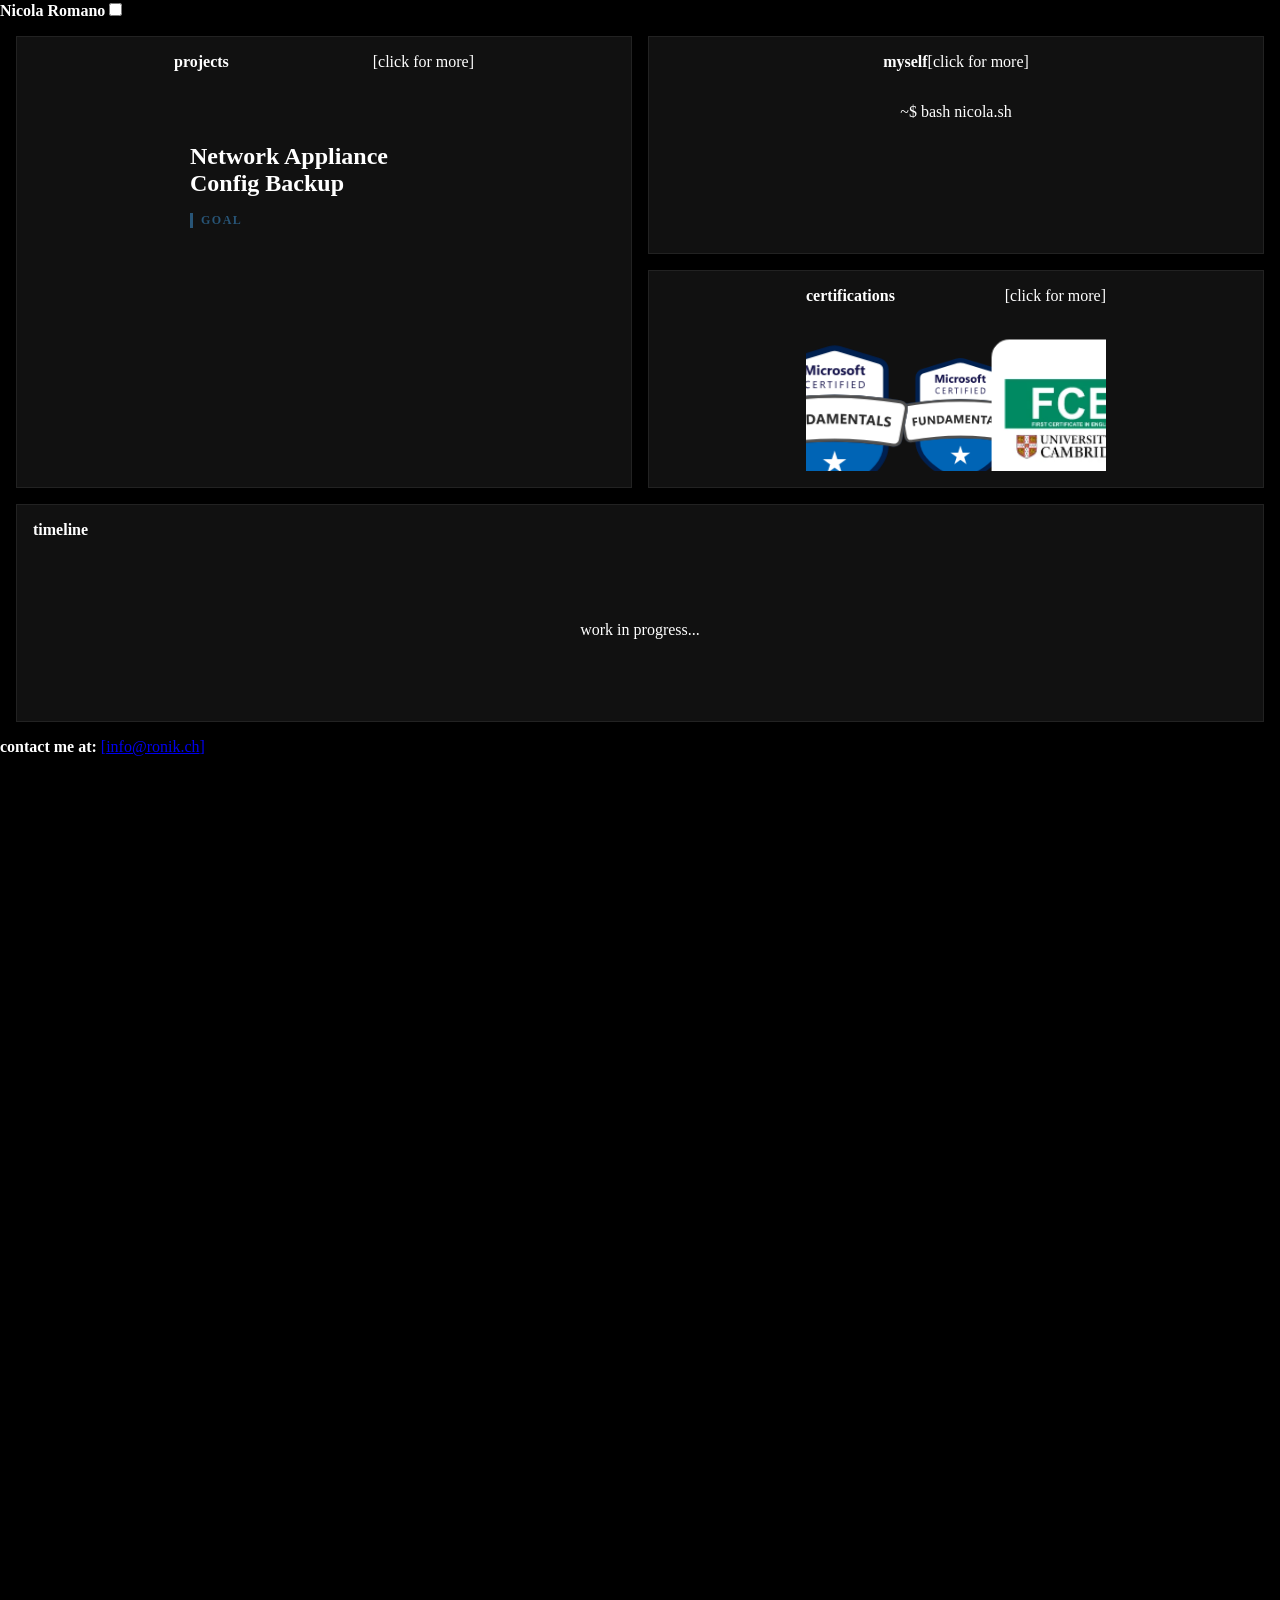
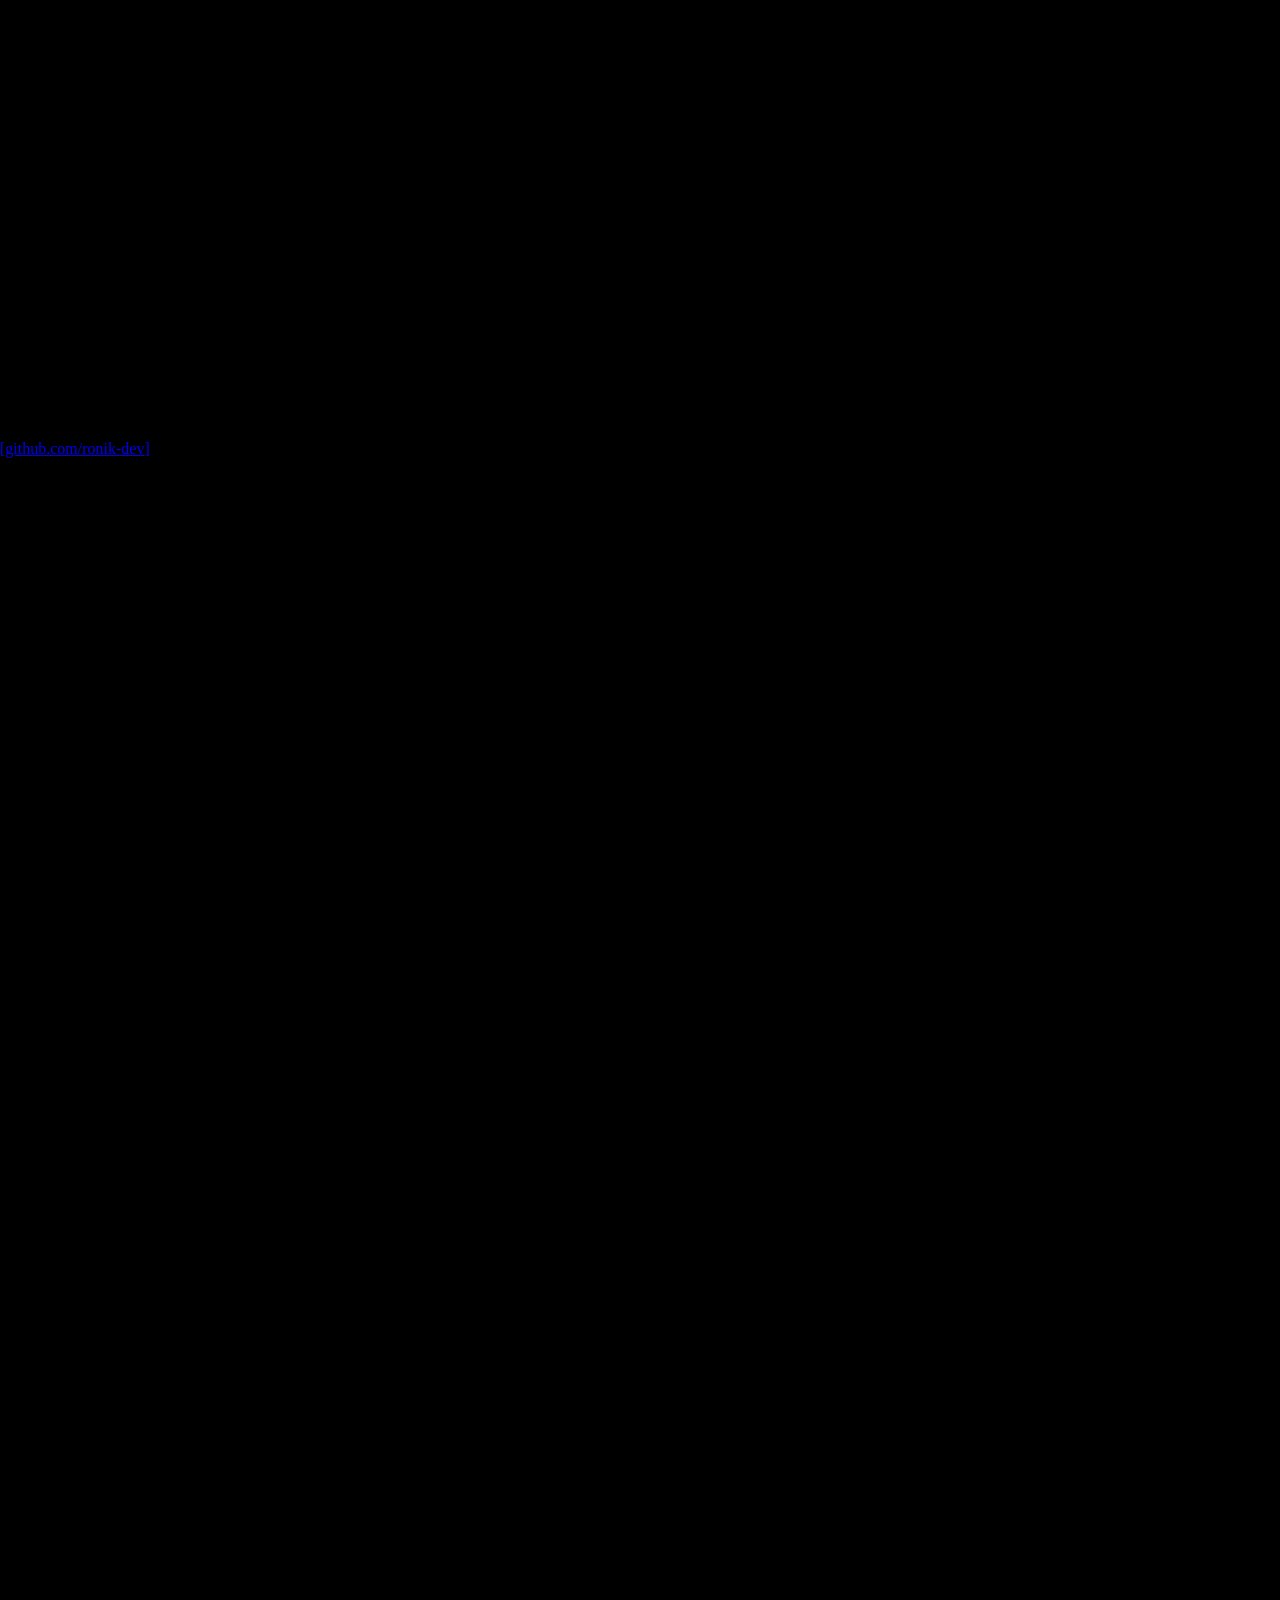
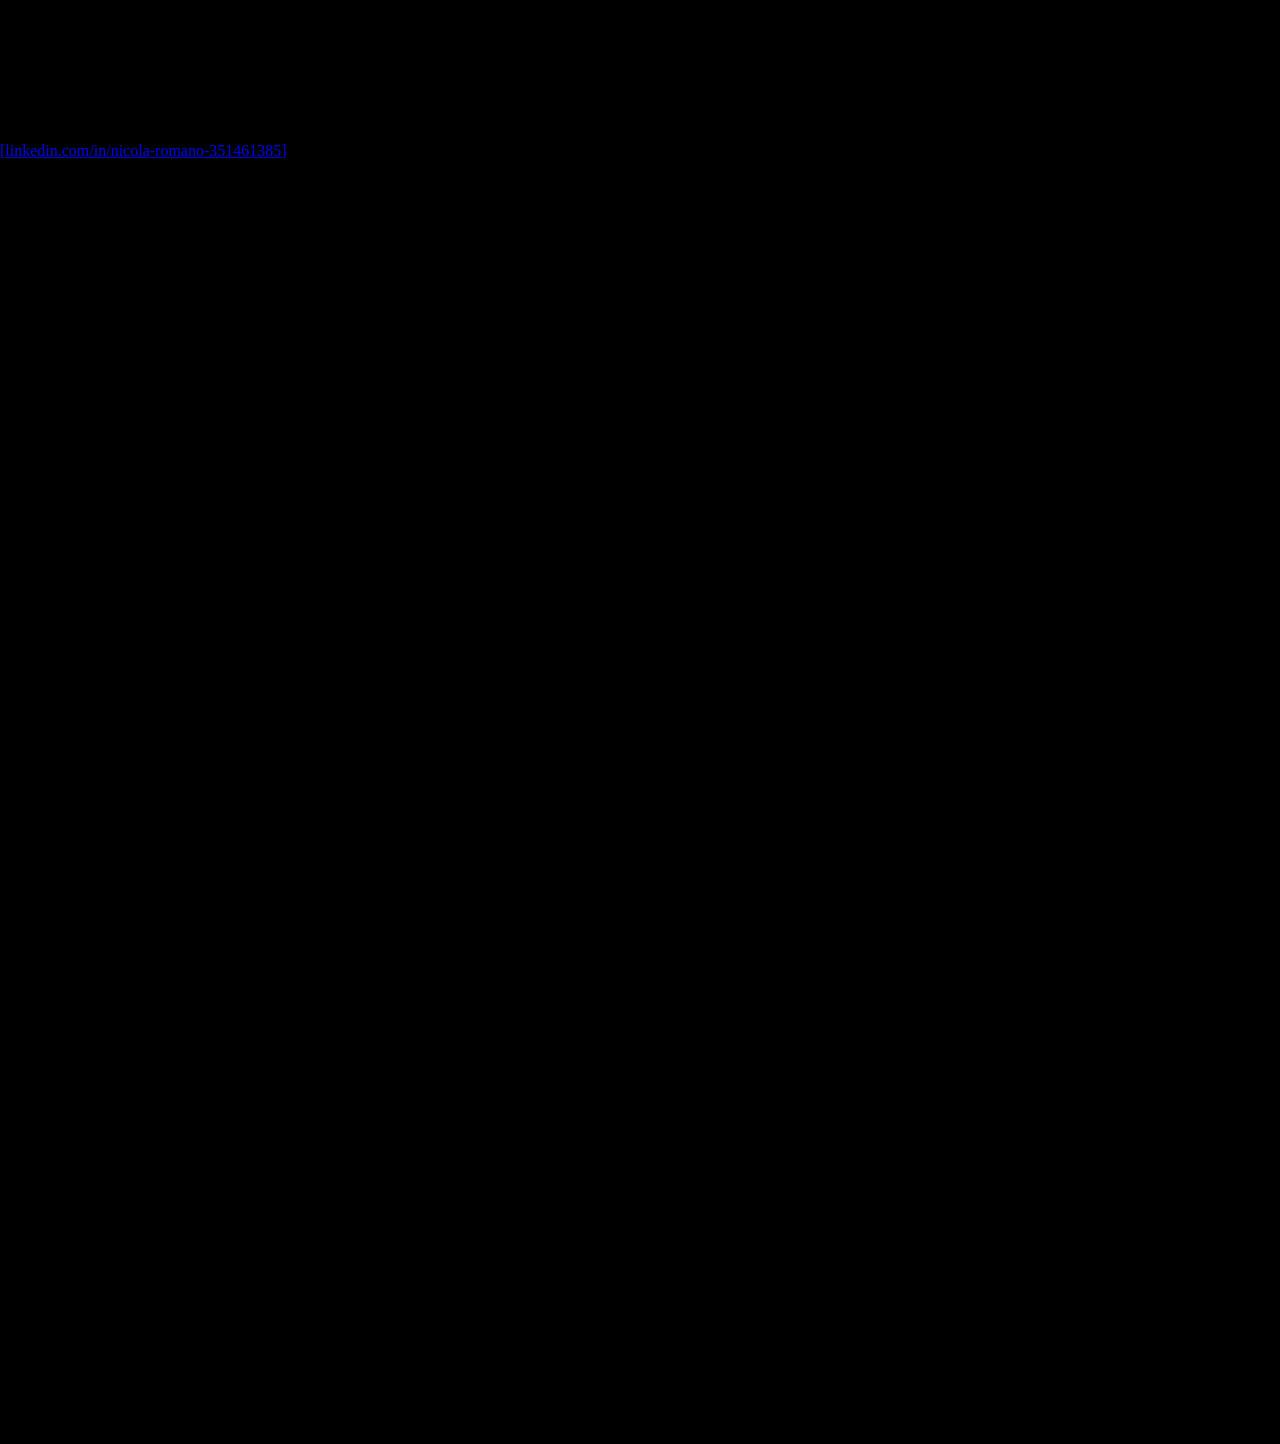
==== index.html @ 538ca87c "updated index for gse insight" ====
<!DOCTYPE html>
<html lang="en">
		<head>
				<meta charset="UTF-8">
				<meta name="viewport" content="width=device-width, initial-scale=1.0">
				<link rel="icon" type="image/png" href="public/favicon.png"/>
				<script> if (localStorage.getItem('theme') === 'light') { document.documentElement.classList.add('light-theme'); } </script>
				<link href="base-style.css" rel="stylesheet" />
				<script src="base.js" defer></script>
				<link href="index-style.css" rel="stylesheet" />
				<title>Ronik | Developer Portfolio</title>
				<meta name="description" content="Hello world! Welcome to my portfolio, here you can find some of my projects as student at SUPSI and software developer. Feel free to take a look :)">
		</head>
		<body>
				<header role="banner" ><strong>Nicola Romano</strong><input type="checkbox" id="theme-selector" class="theme-toggle"><label class="theme-toggle-text" for="theme-selector"></label></header>
				<div role="main" class="main">
						<div class="container">
								<div class="box project">
										<a href="./projects.html">
												<div class="box-title"><strong>projects</strong><span>[click for more]</span></div>
												<iframe title="Project showcase page" src="projects.html#main"></iframe>
										</a>
								</div>
								<div class="box timeline">
										<div class="box-title"><strong>timeline</strong></div>
										<div style="width: 100%;height: 100%;display: flex; align-items: center; justify-content: center;"><p>work in progress...</p></div>
								</div>
								<div class="box certification">
										<a href="./certifications.html">
												<div class="box-title"><strong>certifications</strong><span>[click for more]</span></div>
												<iframe title="Certifications showcase page" scrolling="no" src="certifications.html#main"></iframe>
										</a>
								</div>
								<div class="box myself">
										<a href="./myself.html">
												<div class="box-title"><strong>myself</strong><span>[click for more]</span></div>
												<div style="width: 100%;height: 100%;display: flex; align-items: center; justify-content: center;"><p>~$ bash nicola.sh</p></div>
										</a>
								</div>
						</div>
				</div>

				<svg style="position:absolute;width:0;height:0">
						<defs>
						<filter id="glitch" x="-10%" width="120%" y="0%" height="100%">

						<!-- Turbulence: 0 x-freq = same shift across a row, 0.3 y-freq = different shift per row -->
						<feTurbulence type="fractalNoise" baseFrequency="0 0.3" numOctaves="1" seed="2" result="rawNoise">
						<animate attributeName="seed"
								 values="2;2;2;2;5;2;2;2;2;2;8;2;2;3;2;2;2;2;2;2"
								 dur="2.0s" repeatCount="indefinite" calcMode="discrete"/>
						</feTurbulence>

						<!-- Pin G channel to 0.5 (neutral) so Y displacement is always zero -->
						<feColorMatrix in="rawNoise" type="matrix"
													 values="1 0 0 0 0
															 0 0 0 0 0.5
															 0 0 1 0 0
															 0 0 0 1 0" result="noise"/>

						<feComponentTransfer in="SourceGraphic" result="red">
						<feFuncR type="identity" />
						<feFuncG type="discrete" tableValues="0"/>
						<feFuncB type="discrete" tableValues="0"/>
						<feFuncA type="identity" />
						</feComponentTransfer>

						<feComponentTransfer in="SourceGraphic" result="green">
						<feFuncR type="discrete" tableValues="0"/>
						<feFuncG type="identity" />
						<feFuncB type="discrete" tableValues="0"/>
						<feFuncA type="identity" />
						</feComponentTransfer>

						<feComponentTransfer in="SourceGraphic" result="blue">
						<feFuncR type="discrete" tableValues="0"/>
						<feFuncG type="discrete" tableValues="0"/>
						<feFuncB type="identity" />
						<feFuncA type="identity" />
						</feComponentTransfer>

						<!-- Each channel displaced by a different amount for chromatic aberration -->
						<feDisplacementMap in="red" in2="noise" xChannelSelector="R" yChannelSelector="G" result="red-shifted">
						<animate attributeName="scale"
								 values="0;0;0;0;35;0;0;0;0;0;-25;0;0;30;0;0;0;0;0;0"
								 dur="2.0s" repeatCount="indefinite" calcMode="discrete"/>
						</feDisplacementMap>

						<feDisplacementMap in="green" in2="noise" xChannelSelector="R" yChannelSelector="G" result="green-shifted">
						<animate attributeName="scale"
								 values="0;0;0;0;-15;0;0;0;0;0;12;0;0;-14;0;0;0;0;0;0"
								 dur="2.0s" repeatCount="indefinite" calcMode="discrete"/>
						</feDisplacementMap>

						<feDisplacementMap in="blue" in2="noise" xChannelSelector="R" yChannelSelector="G" result="blue-shifted">
						<animate attributeName="scale"
								 values="0;0;0;0;22;0;0;0;0;0;-35;0;0;18;0;0;0;0;0;0"
								 dur="2.0s" repeatCount="indefinite" calcMode="discrete"/>
						</feDisplacementMap>

						<feBlend in="red-shifted"  in2="green-shifted" result="rg"    mode="screen" />
						<feBlend in="rg"           in2="blue-shifted"  result="final" mode="screen" />

						</filter>
						</defs>
				</svg>

				<footer role="contacts">
						<strong>contact me at:</strong>
						<a href="mailto:info@ronik.ch">
								<span class="link-text"><span class="no-select">[</span>info@ronik.ch<span class="no-select">]</span></span>
								<svg class="link-icon" viewBox="0 0 24 24"><path d="M20 4H4c-1.1 0-2 .9-2 2v12c0 1.1.9 2 2 2h16c1.1 0 2-.9 2-2V6c0-1.1-.9-2-2-2zm0 4l-8 5-8-5V6l8 5 8-5v2z"/></svg>
						</a>
						<a href="https://www.github.com/ronik-dev">
								<span class="link-text"><span class="no-select">[</span>github.com/ronik-dev<span class="no-select">]</span></span>
								<svg class="link-icon" viewBox="0 0 24 24"><path d="M12 0C5.37 0 0 5.37 0 12c0 5.31 3.435 9.795 8.205 11.385.6.105.825-.255.825-.57 0-.285-.015-1.23-.015-2.235-3.015.555-3.795-.735-4.035-1.41-.135-.345-.72-1.41-1.23-1.695-.42-.225-1.02-.78-.015-.795.945-.015 1.62.87 1.845 1.23 1.08 1.815 2.805 1.305 3.495.99.105-.78.42-1.305.765-1.605-2.67-.3-5.46-1.335-5.46-5.925 0-1.305.465-2.385 1.23-3.225-.12-.3-.54-1.53.12-3.18 0 0 1.005-.315 3.3 1.23.96-.27 1.98-.405 3-.405s2.04.135 3 .405c2.295-1.56 3.3-1.23 3.3-1.23.66 1.65.24 2.88.12 3.18.765.84 1.23 1.905 1.23 3.225 0 4.605-2.805 5.625-5.475 5.925.435.375.81 1.095.81 2.22 0 1.605-.015 2.895-.015 3.3 0 .315.225.69.825.57A12.02 12.02 0 0024 12c0-6.63-5.37-12-12-12z"/></svg>
						</a>
						<a href="https://www.linkedin.com/in/nicola-romano-351461385">
								<span class="link-text"><span class="no-select">[</span><span class="link-prefix">linkedin.com/in/</span>nicola-romano-351461385<span class="no-select">]</span></span>
								<svg class="link-icon" viewBox="0 0 24 24"><path d="M20.447 20.452h-3.554v-5.569c0-1.328-.027-3.037-1.852-3.037-1.853 0-2.136 1.445-2.136 2.939v5.667H9.351V9h3.414v1.561h.046c.477-.9 1.637-1.85 3.37-1.85 3.601 0 4.267 2.37 4.267 5.455v6.286zM5.337 7.433a2.062 2.062 0 01-2.063-2.065 2.064 2.064 0 112.063 2.065zm1.782 13.019H3.555V9h3.564v11.452zM22.225 0H1.771C.792 0 0 .774 0 1.729v20.542C0 23.227.792 24 1.771 24h20.451C23.2 24 24 23.227 24 22.271V1.729C24 .774 23.2 0 22.222 0h.003z"/></svg>
						</a>
				</footer>
		</body>

		<script>
				// link to projects
				window.addEventListener('message', (event) => {
						if (event.data === 'triggerLink') {
								window.location.href = './projects.html'; 
						}
				});
		</script>
</html>
---- base-style.css ----
:root {
  --bg-color-one: black;
  --bg-color-opposite: white;
  --bg-color-two: #333333;
  --bg-color-three: #222222;
  --bg-color-four: #111111;
  --accent-color-one: #285577;
  --accent-color-two: #253c4d;
  --text-color-one: white;
  --text-color-opposite: black;
}

::selection {
    background: var(--bg-color-opposite);
    color: var(--text-color-opposite);
    text-shadow: none;
}

::-moz-selection {
    background: var(--bg-color-opposite);
    color: var(--text-color-opposite);
    text-shadow: none;
}

body {
  margin: 0;
  height: 100vh;
  display: grid;
  background-color: var(--bg-color-one);
  grid-template-rows: auto 1fr auto;
  color: var(--text-color-one);
  overflow: hidden;
}

.header,
.footer {
  background-color: var(--bg-color-three); 
  border: 1px solid var(--bg-color-two);
  padding: 1em;
  width:100%;
  box-sizing: border-box;
}
.header a{
  float:right;
  text-decoration:none;
  color:white;
}

.header a:hover{
  color:var(--accent-color-one);
}

.main {
  display: flex;
  width:100%;
  height:100%;
  justify-content: center;
  align-items: center;
}
---- index-style.css ----
.container {
  display: grid;
  width:100%;
  height:100%;
  padding: 1em;
  gap: 1em;
  grid-template-areas:
    "project project timeline timeline"
    "project project certification myself";
  grid-template-columns: repeat(4, 1fr);
  grid-template-rows: repeat(2, 1fr); 
  box-sizing: border-box;
}


@media(max-width: 100em){
  .container{
    grid-template-areas:
      "project project myself myself"
      "project project certification certification"
      "timeline timeline timeline timeline";
    grid-template-columns: repeat(4, 1fr);
    grid-template-rows: repeat(3, 1fr); 
  }
}

@media(max-width: 50em){
  .container{
    grid-template-areas:
      "project" 
      "certification"
      "myself"
      "timeline";
    grid-template-columns: 1fr;
    grid-template-rows: repeat(4, minmax(300px,auto)); 
	overflow:auto;
  }
}

.box {
  border: 1px solid var(--bg-color-three);
  background-color: var(--bg-color-four); 
  display: flex;
  flex-direction: column;
  align-items: center;
  padding:1em;
}

.box a {
  display: flex;
  flex-direction: column;
  color:white; 
  text-decoration:none;
  overflow:hidden;
}

.box:hover{
  background-color: var(--accent-color-one);
  filter: url(#glitch);
}

.box-title{
  width:100%;
  margin-bottom:1em;
  display: flex;
  justify-content: space-between;
}

.box-title span:hover{
  color: var(--accent-color-two);
}

.project { grid-area: project; }
.timeline { grid-area: timeline; }
.certification { grid-area: certification; }
.myself { grid-area: myself; }

iframe{
  width:100%;
  height:100%;
  border:none;
  overflow:auto;
  pointer-events: none;
  flex-grow:1;
}

.project iframe{
  pointer-events: auto;
}
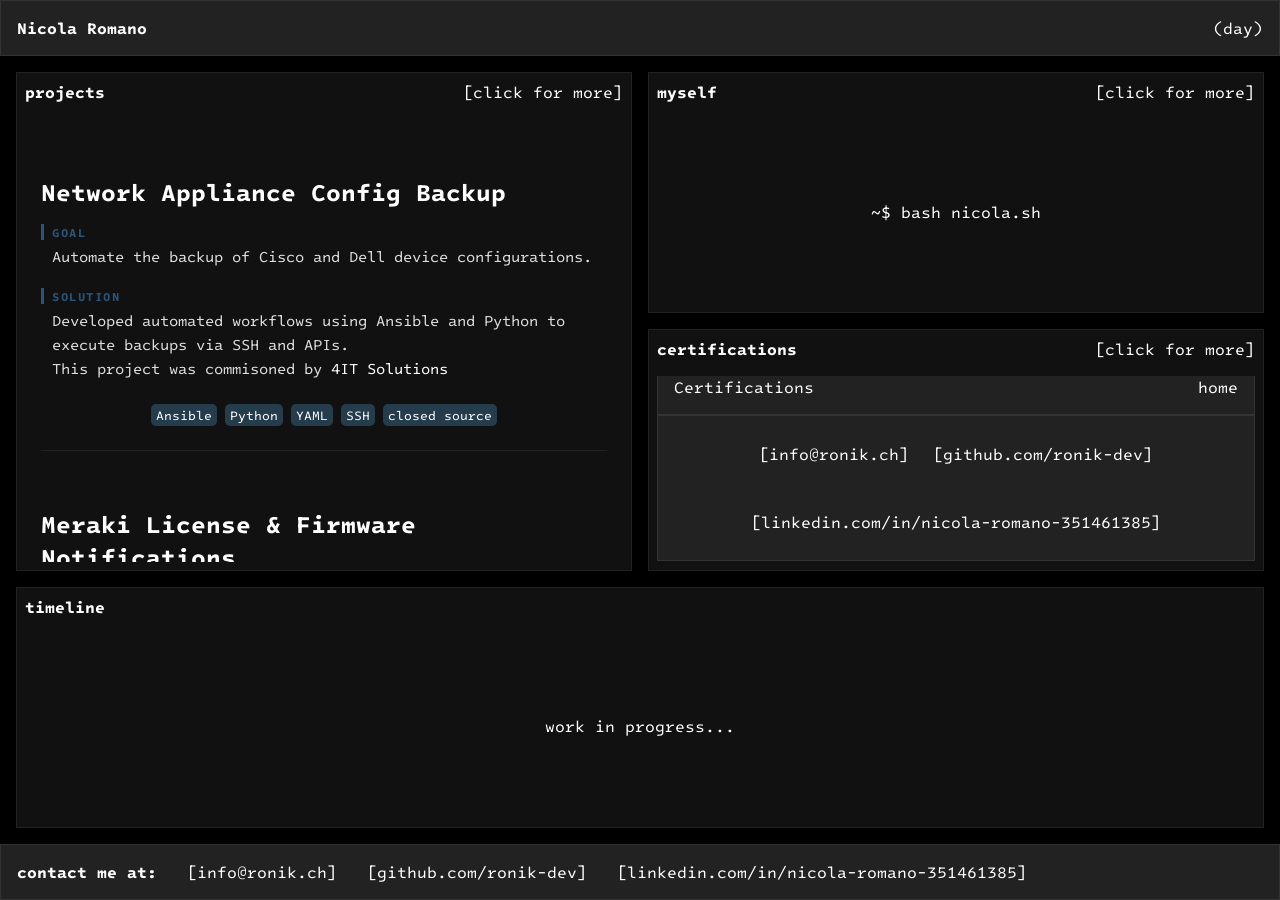
==== commit 3ebc18f8: "improved appearence for mobile" ====
--- a/index.html
+++ b/index.html
@@ -3,131 +3,169 @@
 		<head>
 				<meta charset="UTF-8">
 				<meta name="viewport" content="width=device-width, initial-scale=1.0">
-				<link rel="icon" type="image/png" href="public/favicon.png"/>
-				<script> if (localStorage.getItem('theme') === 'light') { document.documentElement.classList.add('light-theme'); } </script>
-				<link href="base-style.css" rel="stylesheet" />
+				<meta name="theme-color" content="#111111" media="(prefers-color-scheme: dark)">
+				<meta name="theme-color" content="#f1f5f9" media="(prefers-color-scheme: light)">
+				<meta name="apple-mobile-web-app-capable" content="yes">
+				<meta name="apple-mobile-web-app-status-bar-style" content="black-translucent">
+				<meta name="description" content="Hello world! Welcome to my portfolio, here you can find some of my projects as student at SUPSI and software developer. Feel free to take a look :)">
+
+				<link rel="icon" type="image/png" href="public/favicon.png">
+				<link rel="preconnect" href="https://fonts.googleapis.com">
+				<link rel="preconnect" href="https://fonts.gstatic.com" crossorigin>
+
+				<!-- Theme applied before paint to avoid flash -->
+				<script>
+						(function() {
+								if (localStorage.getItem('theme') === 'light') {
+										document.documentElement.classList.add('light-theme');
+								}
+						})();
+				</script>
+
+				<link href="base-style.css" rel="stylesheet">
+				<link href="index-style.css" rel="stylesheet">
 				<script src="base.js" defer></script>
-				<link href="index-style.css" rel="stylesheet" />
+
 				<title>Ronik | Developer Portfolio</title>
-				<meta name="description" content="Hello world! Welcome to my portfolio, here you can find some of my projects as student at SUPSI and software developer. Feel free to take a look :)">
 		</head>
 		<body>
-				<header role="banner" ><strong>Nicola Romano</strong><input type="checkbox" id="theme-selector" class="theme-toggle"><label class="theme-toggle-text" for="theme-selector"></label></header>
-				<div role="main" class="main">
+				<header role="banner">
+						<strong>Nicola Romano</strong>
+						<input type="checkbox" id="theme-selector" class="theme-toggle" aria-label="Toggle light/dark theme">
+						<label class="theme-toggle-text" for="theme-selector"></label>
+				</header>
+
+				<main class="main">
 						<div class="container">
+
+								<!-- Projects box: on mobile show a static summary instead of iframe -->
 								<div class="box project">
 										<a href="./projects.html">
 												<div class="box-title"><strong>projects</strong><span>[click for more]</span></div>
-												<iframe title="Project showcase page" src="projects.html#main"></iframe>
+												<div class="box-preview" aria-hidden="true">
+														<iframe title="Project showcase page" src="projects.html#main" loading="lazy" tabindex="-1"></iframe>
+														<!-- Mobile fallback — hidden on desktop via CSS -->
+														<ul class="mobile-preview" aria-label="Recent projects">
+																<li>Network Appliance Config Backup</li>
+																<li>Meraki License &amp; Firmware Notifications</li>
+																<li>Mig Music Generation Dashboard</li>
+																<li>NASA Turbofan RUL Predictor</li>
+																<li>Multiagent Copilot RAG</li>
+														</ul>
+												</div>
 										</a>
 								</div>
+
+								<!-- Timeline: static content, no change needed -->
 								<div class="box timeline">
 										<div class="box-title"><strong>timeline</strong></div>
-										<div style="width: 100%;height: 100%;display: flex; align-items: center; justify-content: center;"><p>work in progress...</p></div>
+										<div class="box-center"><p>work in progress...</p></div>
 								</div>
+
+								<!-- Certifications box: on mobile show static summary instead of iframe -->
 								<div class="box certification">
 										<a href="./certifications.html">
 												<div class="box-title"><strong>certifications</strong><span>[click for more]</span></div>
-												<iframe title="Certifications showcase page" scrolling="no" src="certifications.html#main"></iframe>
+												<div class="box-preview" aria-hidden="true">
+														<iframe title="Certifications showcase page" scrolling="no" src="certifications.html#main" loading="lazy" tabindex="-1"></iframe>
+														<!-- Mobile fallback — hidden on desktop via CSS -->
+														<ul class="mobile-preview" aria-label="Certifications">
+																<li>Microsoft Azure AI-900</li>
+																<li>Cambridge B2 English</li>
+																<li>Azure AI-200 <em>(in progress)</em></li>
+														</ul>
+												</div>
 										</a>
 								</div>
+
+								<!-- Myself box -->
 								<div class="box myself">
 										<a href="./myself.html">
 												<div class="box-title"><strong>myself</strong><span>[click for more]</span></div>
-												<div style="width: 100%;height: 100%;display: flex; align-items: center; justify-content: center;"><p>~$ bash nicola.sh</p></div>
+												<div class="box-center"><p>~$ bash nicola.sh</p></div>
 										</a>
 								</div>
+
 						</div>
-				</div>
+				</main>
 
-				<svg style="position:absolute;width:0;height:0">
+				<!--
+						Glitch SVG filter — only injected on non-touch devices.
+						On mobile this saves ~0 bytes of parse but eliminates the
+						continuous animation work done by the SVG animate elements.
+				-->
+				<svg class="glitch-defs" aria-hidden="true" focusable="false">
 						<defs>
 						<filter id="glitch" x="-10%" width="120%" y="0%" height="100%">
-
-						<!-- Turbulence: 0 x-freq = same shift across a row, 0.3 y-freq = different shift per row -->
 						<feTurbulence type="fractalNoise" baseFrequency="0 0.3" numOctaves="1" seed="2" result="rawNoise">
 						<animate attributeName="seed"
 								 values="2;2;2;2;5;2;2;2;2;2;8;2;2;3;2;2;2;2;2;2"
 								 dur="2.0s" repeatCount="indefinite" calcMode="discrete"/>
 						</feTurbulence>
-
-						<!-- Pin G channel to 0.5 (neutral) so Y displacement is always zero -->
 						<feColorMatrix in="rawNoise" type="matrix"
-													 values="1 0 0 0 0
-															 0 0 0 0 0.5
-															 0 0 1 0 0
-															 0 0 0 1 0" result="noise"/>
-
+													 values="1 0 0 0 0  0 0 0 0 0.5  0 0 1 0 0  0 0 0 1 0" result="noise"/>
 						<feComponentTransfer in="SourceGraphic" result="red">
-						<feFuncR type="identity" />
-						<feFuncG type="discrete" tableValues="0"/>
-						<feFuncB type="discrete" tableValues="0"/>
-						<feFuncA type="identity" />
+						<feFuncR type="identity"/><feFuncG type="discrete" tableValues="0"/>
+						<feFuncB type="discrete" tableValues="0"/><feFuncA type="identity"/>
 						</feComponentTransfer>
-
 						<feComponentTransfer in="SourceGraphic" result="green">
-						<feFuncR type="discrete" tableValues="0"/>
-						<feFuncG type="identity" />
-						<feFuncB type="discrete" tableValues="0"/>
-						<feFuncA type="identity" />
+						<feFuncR type="discrete" tableValues="0"/><feFuncG type="identity"/>
+						<feFuncB type="discrete" tableValues="0"/><feFuncA type="identity"/>
 						</feComponentTransfer>
-
 						<feComponentTransfer in="SourceGraphic" result="blue">
-						<feFuncR type="discrete" tableValues="0"/>
-						<feFuncG type="discrete" tableValues="0"/>
-						<feFuncB type="identity" />
-						<feFuncA type="identity" />
+						<feFuncR type="discrete" tableValues="0"/><feFuncG type="discrete" tableValues="0"/>
+						<feFuncB type="identity"/><feFuncA type="identity"/>
 						</feComponentTransfer>
-
-						<!-- Each channel displaced by a different amount for chromatic aberration -->
 						<feDisplacementMap in="red" in2="noise" xChannelSelector="R" yChannelSelector="G" result="red-shifted">
 						<animate attributeName="scale"
 								 values="0;0;0;0;35;0;0;0;0;0;-25;0;0;30;0;0;0;0;0;0"
 								 dur="2.0s" repeatCount="indefinite" calcMode="discrete"/>
 						</feDisplacementMap>
-
 						<feDisplacementMap in="green" in2="noise" xChannelSelector="R" yChannelSelector="G" result="green-shifted">
 						<animate attributeName="scale"
 								 values="0;0;0;0;-15;0;0;0;0;0;12;0;0;-14;0;0;0;0;0;0"
 								 dur="2.0s" repeatCount="indefinite" calcMode="discrete"/>
 						</feDisplacementMap>
-
 						<feDisplacementMap in="blue" in2="noise" xChannelSelector="R" yChannelSelector="G" result="blue-shifted">
 						<animate attributeName="scale"
 								 values="0;0;0;0;22;0;0;0;0;0;-35;0;0;18;0;0;0;0;0;0"
 								 dur="2.0s" repeatCount="indefinite" calcMode="discrete"/>
 						</feDisplacementMap>
-
-						<feBlend in="red-shifted"  in2="green-shifted" result="rg"    mode="screen" />
-						<feBlend in="rg"           in2="blue-shifted"  result="final" mode="screen" />
-
+						<feBlend in="red-shifted" in2="green-shifted" result="rg" mode="screen"/>
+						<feBlend in="rg" in2="blue-shifted" result="final" mode="screen"/>
 						</filter>
 						</defs>
 				</svg>
 
-				<footer role="contacts">
+				<footer role="contentinfo">
 						<strong>contact me at:</strong>
 						<a href="mailto:info@ronik.ch">
 								<span class="link-text"><span class="no-select">[</span>info@ronik.ch<span class="no-select">]</span></span>
-								<svg class="link-icon" viewBox="0 0 24 24"><path d="M20 4H4c-1.1 0-2 .9-2 2v12c0 1.1.9 2 2 2h16c1.1 0 2-.9 2-2V6c0-1.1-.9-2-2-2zm0 4l-8 5-8-5V6l8 5 8-5v2z"/></svg>
+								<svg class="link-icon" viewBox="0 0 24 24" aria-hidden="true"><path d="M20 4H4c-1.1 0-2 .9-2 2v12c0 1.1.9 2 2 2h16c1.1 0 2-.9 2-2V6c0-1.1-.9-2-2-2zm0 4l-8 5-8-5V6l8 5 8-5v2z"/></svg>
 						</a>
 						<a href="https://www.github.com/ronik-dev">
 								<span class="link-text"><span class="no-select">[</span>github.com/ronik-dev<span class="no-select">]</span></span>
-								<svg class="link-icon" viewBox="0 0 24 24"><path d="M12 0C5.37 0 0 5.37 0 12c0 5.31 3.435 9.795 8.205 11.385.6.105.825-.255.825-.57 0-.285-.015-1.23-.015-2.235-3.015.555-3.795-.735-4.035-1.41-.135-.345-.72-1.41-1.23-1.695-.42-.225-1.02-.78-.015-.795.945-.015 1.62.87 1.845 1.23 1.08 1.815 2.805 1.305 3.495.99.105-.78.42-1.305.765-1.605-2.67-.3-5.46-1.335-5.46-5.925 0-1.305.465-2.385 1.23-3.225-.12-.3-.54-1.53.12-3.18 0 0 1.005-.315 3.3 1.23.96-.27 1.98-.405 3-.405s2.04.135 3 .405c2.295-1.56 3.3-1.23 3.3-1.23.66 1.65.24 2.88.12 3.18.765.84 1.23 1.905 1.23 3.225 0 4.605-2.805 5.625-5.475 5.925.435.375.81 1.095.81 2.22 0 1.605-.015 2.895-.015 3.3 0 .315.225.69.825.57A12.02 12.02 0 0024 12c0-6.63-5.37-12-12-12z"/></svg>
+								<svg class="link-icon" viewBox="0 0 24 24" aria-hidden="true"><path d="M12 0C5.37 0 0 5.37 0 12c0 5.31 3.435 9.795 8.205 11.385.6.105.825-.255.825-.57 0-.285-.015-1.23-.015-2.235-3.015.555-3.795-.735-4.035-1.41-.135-.345-.72-1.41-1.23-1.695-.42-.225-1.02-.78-.015-.795.945-.015 1.62.87 1.845 1.23 1.08 1.815 2.805 1.305 3.495.99.105-.78.42-1.305.765-1.605-2.67-.3-5.46-1.335-5.46-5.925 0-1.305.465-2.385 1.23-3.225-.12-.3-.54-1.53.12-3.18 0 0 1.005-.315 3.3 1.23.96-.27 1.98-.405 3-.405s2.04.135 3 .405c2.295-1.56 3.3-1.23 3.3-1.23.66 1.65.24 2.88.12 3.18.765.84 1.23 1.905 1.23 3.225 0 4.605-2.805 5.625-5.475 5.925.435.375.81 1.095.81 2.22 0 1.605-.015 2.895-.015 3.3 0 .315.225.69.825.57A12.02 12.02 0 0024 12c0-6.63-5.37-12-12-12z"/></svg>
 						</a>
 						<a href="https://www.linkedin.com/in/nicola-romano-351461385">
 								<span class="link-text"><span class="no-select">[</span><span class="link-prefix">linkedin.com/in/</span>nicola-romano-351461385<span class="no-select">]</span></span>
-								<svg class="link-icon" viewBox="0 0 24 24"><path d="M20.447 20.452h-3.554v-5.569c0-1.328-.027-3.037-1.852-3.037-1.853 0-2.136 1.445-2.136 2.939v5.667H9.351V9h3.414v1.561h.046c.477-.9 1.637-1.85 3.37-1.85 3.601 0 4.267 2.37 4.267 5.455v6.286zM5.337 7.433a2.062 2.062 0 01-2.063-2.065 2.064 2.064 0 112.063 2.065zm1.782 13.019H3.555V9h3.564v11.452zM22.225 0H1.771C.792 0 0 .774 0 1.729v20.542C0 23.227.792 24 1.771 24h20.451C23.2 24 24 23.227 24 22.271V1.729C24 .774 23.2 0 22.222 0h.003z"/></svg>
+								<svg class="link-icon" viewBox="0 0 24 24" aria-hidden="true"><path d="M20.447 20.452h-3.554v-5.569c0-1.328-.027-3.037-1.852-3.037-1.853 0-2.136 1.445-2.136 2.939v5.667H9.351V9h3.414v1.561h.046c.477-.9 1.637-1.85 3.37-1.85 3.601 0 4.267 2.37 4.267 5.455v6.286zM5.337 7.433a2.062 2.062 0 01-2.063-2.065 2.064 2.064 0 112.063 2.065zm1.782 13.019H3.555V9h3.564v11.452zM22.225 0H1.771C.792 0 0 .774 0 1.729v20.542C0 23.227.792 24 1.771 24h20.451C23.2 24 24 23.227 24 22.271V1.729C24 .774 23.2 0 22.222 0h.003z"/></svg>
 						</a>
 				</footer>
+
+				<script>
+						// Disable glitch SVG animations on touch/mobile to save battery & GPU
+						if (window.matchMedia('(hover: none), (pointer: coarse)').matches) {
+								const glitchDefs = document.querySelector('.glitch-defs');
+								if (glitchDefs) glitchDefs.remove();
+						}
+
+						// Link to projects page when iframe is clicked
+						window.addEventListener('message', (event) => {
+								if (event.data === 'triggerLink') {
+										window.location.href = './projects.html';
+								}
+						});
+				</script>
 		</body>
-
-		<script>
-				// link to projects
-				window.addEventListener('message', (event) => {
-						if (event.data === 'triggerLink') {
-								window.location.href = './projects.html'; 
-						}
-				});
-		</script>
 </html>
--- a/base-style.css
+++ b/base-style.css
@@ -1,59 +1,186 @@
+@import url("https://fonts.googleapis.com/css2?family=Intel+One+Mono:ital,wght@0,300..700;1,300..700&display=swap");
+
 :root {
-  --bg-color-one: black;
+  --bg-color-one:      black;
   --bg-color-opposite: white;
-  --bg-color-two: #333333;
-  --bg-color-three: #222222;
-  --bg-color-four: #111111;
-  --accent-color-one: #285577;
-  --accent-color-two: #253c4d;
-  --text-color-one: white;
+  --bg-color-two:      #333333;
+  --bg-color-three:    #222222;
+  --bg-color-four:     #111111;
+  --accent-color-one:  #285577;
+  --accent-color-two:  #253c4d;
+  --text-color-one:    white;
   --text-color-opposite: black;
 }
 
-::selection {
-    background: var(--bg-color-opposite);
-    color: var(--text-color-opposite);
-    text-shadow: none;
+html.light-theme body {
+  --bg-color-one:      #ffffff;
+  --bg-color-opposite: #000000;
+  --bg-color-two:      #f8fafc;
+  --bg-color-three:    #f1f5f9;
+  --bg-color-four:     #e2e8f0;
+  --accent-color-one:  #0284c7;
+  --accent-color-two:  #0c4a6e;
+  --text-color-one:    #0f172a;
+  --text-color-opposite: #ffffff;
 }
 
+::selection,
 ::-moz-selection {
-    background: var(--bg-color-opposite);
-    color: var(--text-color-opposite);
-    text-shadow: none;
+  background:  var(--bg-color-opposite);
+  color:       var(--text-color-opposite);
+  text-shadow: none;
+}
+
+html {
+  overscroll-behavior: none;
 }
 
 body {
   margin: 0;
   height: 100vh;
   display: grid;
+  grid-template-rows: auto 1fr auto;
   background-color: var(--bg-color-one);
-  grid-template-rows: auto 1fr auto;
   color: var(--text-color-one);
+  font-family: 'Intel One Mono', monospace;
+  box-sizing: border-box;
   overflow: hidden;
+  overflow-x: hidden;
 }
 
-.header,
-.footer {
-  background-color: var(--bg-color-three); 
+body > *:not(header):not(footer):not(svg) {
+  overflow-y: auto;
+}
+
+* {
+  scrollbar-width: thin;
+  scrollbar-color: var(--accent-color-two) transparent;
+}
+
+*::-webkit-scrollbar       { width: 8px; }
+*::-webkit-scrollbar-thumb { background: var(--accent-color-two); border-radius: 10px; }
+*::-webkit-scrollbar-track { background: transparent; }
+
+@keyframes spotlight-pass {
+  from { background-position: 100% 0; }
+  to   { background-position: 0% 0; }
+}
+
+a {
+  text-decoration: none;
+  overflow: hidden;
+  color: var(--text-color-one);
+}
+
+a:hover {
+  -webkit-text-fill-color: transparent;
+  background-image: linear-gradient(90deg, #285577 40%, white, #285577 60%);
+  background-size: 300% 100%;
+  -webkit-background-clip: text;
+  background-clip: text;
+  animation: 1s spotlight-pass 100ms ease forwards;
+}
+
+header,
+footer {
+  background-color: var(--bg-color-three);
   border: 1px solid var(--bg-color-two);
   padding: 1em;
-  width:100%;
+  width: 100%;
   box-sizing: border-box;
 }
-.header a{
-  float:right;
-  text-decoration:none;
-  color:white;
+
+header { display: block; }
+header a { float: right; }
+
+footer {
+  display: flex;
+  flex-wrap: wrap;
 }
 
-.header a:hover{
-  color:var(--accent-color-one);
+footer a {
+  margin-right: 30px;
+  white-space: normal;
+  word-break: break-all;
 }
+
+footer strong { margin-right: 30px; }
+
+.no-select {
+  -webkit-user-select: none;
+  -ms-user-select: none;
+  user-select: none;
+}
+
+footer span { user-select: none; }
+
+.link-prefix { user-select: text; }
 
 .main {
   display: flex;
-  width:100%;
-  height:100%;
+  width: 100%;
+  height: 100%;
   justify-content: center;
   align-items: center;
 }
+
+.theme-toggle { display: none; }
+
+.theme-toggle-text { float: right; }
+
+.theme-toggle-text::before                        { content: "(day)"; }
+.theme-toggle:checked + .theme-toggle-text::before { content: "(night)"; }
+
+.link-icon {
+  display: none;
+  width: 18px;
+  height: 18px;
+  fill: currentColor;
+  flex-shrink: 0;
+}
+
+@media (max-width: 50em) {
+  body {
+    overflow-x: hidden;
+  }
+
+  .main {
+    align-items: flex-start;
+  }
+
+  footer {
+    justify-content: center;
+    gap: 1.5em;
+    position: sticky;
+    bottom: 0;
+    z-index: 10;
+  }
+
+  footer strong { display: none; }
+
+  footer a {
+    margin-right: 0;
+    width: fit-content;
+    display: flex;
+    align-items: center;
+    justify-content: center;
+    min-height: 44px;
+    min-width: 44px;
+  }
+
+  .link-text { display: none; }
+
+  .link-icon {
+    display: block;
+    width: 24px;
+    height: 24px;
+  }
+}
+
+@media (prefers-reduced-motion: reduce) {
+  *, *::before, *::after {
+    animation-duration:        0.01ms !important;
+    animation-iteration-count: 1      !important;
+    transition-duration:       0.01ms !important;
+  }
+}
--- a/index-style.css
+++ b/index-style.css
@@ -1,89 +1,155 @@
 .container {
   display: grid;
-  width:100%;
-  height:100%;
+  width: 100%;
+  height: 100%;
   padding: 1em;
   gap: 1em;
   grid-template-areas:
     "project project timeline timeline"
     "project project certification myself";
   grid-template-columns: repeat(4, 1fr);
-  grid-template-rows: repeat(2, 1fr); 
+  grid-template-rows: repeat(2, 1fr);
   box-sizing: border-box;
 }
 
+.box {
+  border: 1px solid var(--bg-color-three);
+  background-color: var(--bg-color-four);
+  display: flex;
+  flex-direction: column;
+  align-items: center;
+  padding: 1em;
+}
 
-@media(max-width: 100em){
-  .container{
+.box a {
+  display: flex;
+  flex-direction: column;
+  overflow: hidden;
+  color: var(--text-color-one);
+  width: 100%;
+  height: 100%;
+}
+
+.box a:hover {
+  background-image: linear-gradient(90deg, black 40%, white, black 60%);
+}
+
+.box:hover {
+  background-color: var(--accent-color-one);
+  filter: url(#glitch);
+}
+
+.box-title {
+  width: 100%;
+  margin-bottom: 1em;
+  display: flex;
+  justify-content: space-between;
+}
+
+.box-title span:hover {
+  color: var(--accent-color-two);
+}
+
+.project       { grid-area: project; }
+.timeline      { grid-area: timeline; }
+.certification { grid-area: certification; }
+.myself        { grid-area: myself; }
+
+.box-center {
+  width: 100%;
+  height: 100%;
+  display: flex;
+  align-items: center;
+  justify-content: center;
+}
+
+.box-preview {
+  width: 100%;
+  height: 100%;
+  flex-grow: 1;
+  overflow: hidden;
+  position: relative;
+}
+
+iframe {
+  width: 100%;
+  height: 100%;
+  border: none;
+  overflow: auto;
+  pointer-events: none;
+  display: block;
+}
+
+.project iframe {
+  pointer-events: auto;
+}
+
+.mobile-preview {
+  display: none;
+}
+
+.glitch-defs {
+  position: absolute;
+  width: 0;
+  height: 0;
+  overflow: hidden;
+  pointer-events: none;
+}
+
+@media (max-width: 100em) {
+  .container {
     grid-template-areas:
       "project project myself myself"
       "project project certification certification"
       "timeline timeline timeline timeline";
     grid-template-columns: repeat(4, 1fr);
-    grid-template-rows: repeat(3, 1fr); 
+    grid-template-rows: repeat(3, 1fr);
   }
+
+  .box { padding: 0.5em; }
 }
 
-@media(max-width: 50em){
-  .container{
+@media (max-width: 50em) {
+  body {
+    overflow: auto;
+    height: auto;
+    min-height: 100dvh;
+  }
+
+  .container {
     grid-template-areas:
-      "project" 
+      "project"
       "certification"
       "myself"
       "timeline";
     grid-template-columns: 1fr;
-    grid-template-rows: repeat(4, minmax(300px,auto)); 
-	overflow:auto;
+    grid-template-rows: auto;
+    overflow: visible;
+    height: auto;
+    gap: 0.75em;
+    padding: 0.75em;
   }
+
+  .box {
+    padding: 1em;
+    height: auto;
+    min-height: 120px;
+  }
+
+  iframe          { display: none; }
+  .mobile-preview {
+    display: block;
+    margin: 0;
+    padding: 0 0 0 1em;
+    list-style: disc;
+    opacity: 0.75;
+    font-size: 0.85rem;
+    line-height: 1.8;
+  }
+
+  .box-title span { display: none; }
+
+  .box:hover { filter: none; }
+
+  .box a { min-height: 44px; }
 }
-
-.box {
-  border: 1px solid var(--bg-color-three);
-  background-color: var(--bg-color-four); 
-  display: flex;
-  flex-direction: column;
-  align-items: center;
-  padding:1em;
-}
-
-.box a {
-  display: flex;
-  flex-direction: column;
-  color:white; 
-  text-decoration:none;
-  overflow:hidden;
-}
-
-.box:hover{
-  background-color: var(--accent-color-one);
-  filter: url(#glitch);
-}
-
-.box-title{
-  width:100%;
-  margin-bottom:1em;
-  display: flex;
-  justify-content: space-between;
-}
-
-.box-title span:hover{
-  color: var(--accent-color-two);
-}
-
-.project { grid-area: project; }
-.timeline { grid-area: timeline; }
-.certification { grid-area: certification; }
-.myself { grid-area: myself; }
-
-iframe{
-  width:100%;
-  height:100%;
-  border:none;
-  overflow:auto;
-  pointer-events: none;
-  flex-grow:1;
-}
-
-.project iframe{
-  pointer-events: auto;
-}
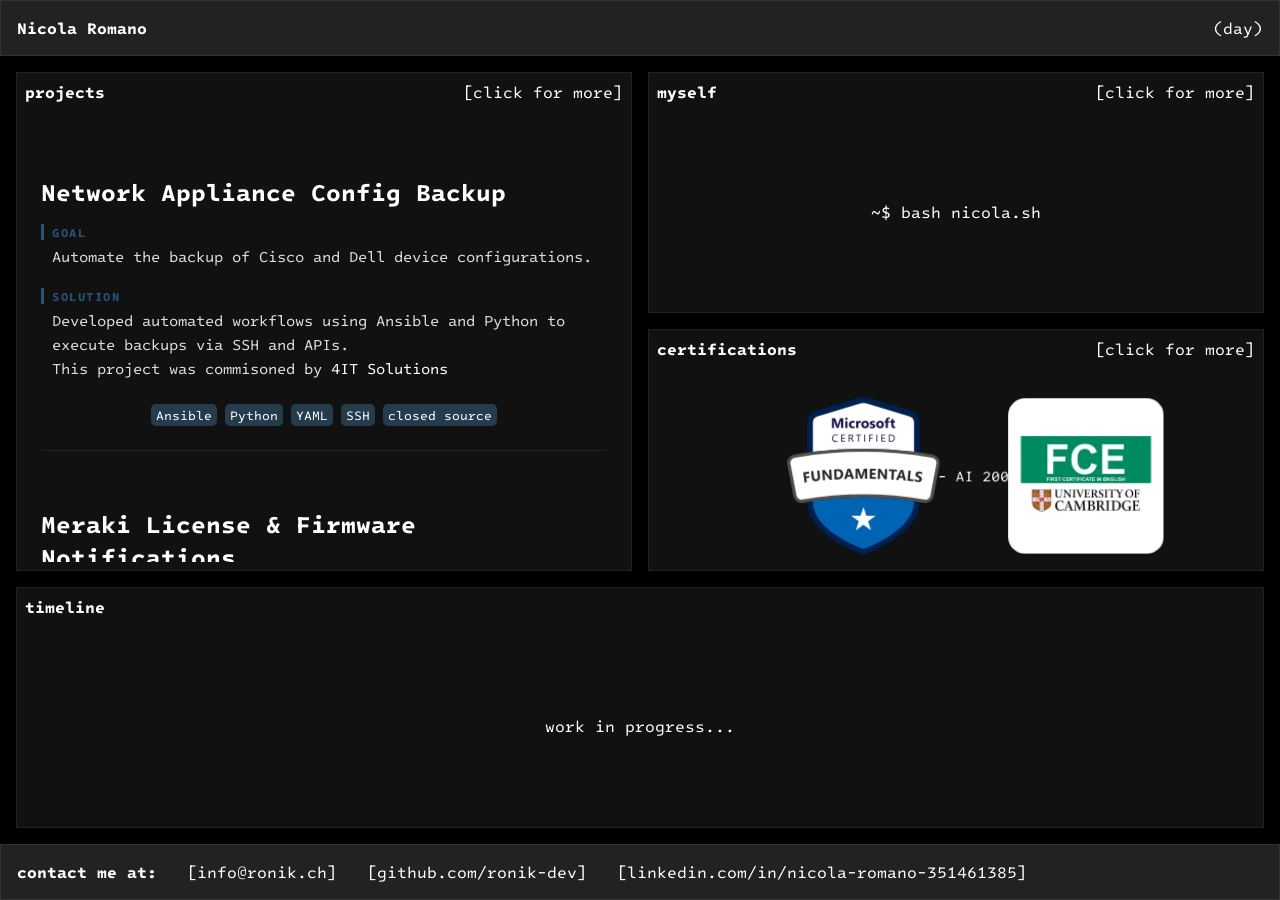
==== commit 2b658461: "fixed apperence" ====
--- a/index.html
+++ b/index.html
@@ -148,7 +148,7 @@
 								<svg class="link-icon" viewBox="0 0 24 24" aria-hidden="true"><path d="M12 0C5.37 0 0 5.37 0 12c0 5.31 3.435 9.795 8.205 11.385.6.105.825-.255.825-.57 0-.285-.015-1.23-.015-2.235-3.015.555-3.795-.735-4.035-1.41-.135-.345-.72-1.41-1.23-1.695-.42-.225-1.02-.78-.015-.795.945-.015 1.62.87 1.845 1.23 1.08 1.815 2.805 1.305 3.495.99.105-.78.42-1.305.765-1.605-2.67-.3-5.46-1.335-5.46-5.925 0-1.305.465-2.385 1.23-3.225-.12-.3-.54-1.53.12-3.18 0 0 1.005-.315 3.3 1.23.96-.27 1.98-.405 3-.405s2.04.135 3 .405c2.295-1.56 3.3-1.23 3.3-1.23.66 1.65.24 2.88.12 3.18.765.84 1.23 1.905 1.23 3.225 0 4.605-2.805 5.625-5.475 5.925.435.375.81 1.095.81 2.22 0 1.605-.015 2.895-.015 3.3 0 .315.225.69.825.57A12.02 12.02 0 0024 12c0-6.63-5.37-12-12-12z"/></svg>
 						</a>
 						<a href="https://www.linkedin.com/in/nicola-romano-351461385">
-								<span class="link-text"><span class="no-select">[</span><span class="link-prefix">linkedin.com/in/</span>nicola-romano-351461385<span class="no-select">]</span></span>
+								<span class="link-text"><span class="no-select">[</span>linkedin.com/in/nicola-romano-351461385<span class="no-select">]</span></span>
 								<svg class="link-icon" viewBox="0 0 24 24" aria-hidden="true"><path d="M20.447 20.452h-3.554v-5.569c0-1.328-.027-3.037-1.852-3.037-1.853 0-2.136 1.445-2.136 2.939v5.667H9.351V9h3.414v1.561h.046c.477-.9 1.637-1.85 3.37-1.85 3.601 0 4.267 2.37 4.267 5.455v6.286zM5.337 7.433a2.062 2.062 0 01-2.063-2.065 2.064 2.064 0 112.063 2.065zm1.782 13.019H3.555V9h3.564v11.452zM22.225 0H1.771C.792 0 0 .774 0 1.729v20.542C0 23.227.792 24 1.771 24h20.451C23.2 24 24 23.227 24 22.271V1.729C24 .774 23.2 0 22.222 0h.003z"/></svg>
 						</a>
 				</footer>
--- a/base-style.css
+++ b/base-style.css
@@ -12,7 +12,7 @@
   --text-color-opposite: black;
 }
 
-html.light-theme body {
+html.light-theme {
   --bg-color-one:      #ffffff;
   --bg-color-opposite: #000000;
   --bg-color-two:      #f8fafc;
@@ -24,12 +24,11 @@
   --text-color-opposite: #ffffff;
 }
 
-::selection,
-::-moz-selection {
-  background:  var(--bg-color-opposite);
-  color:       var(--text-color-opposite);
-  text-shadow: none;
-}
+::selection      { background: white; color: black; text-shadow: none; }
+::-moz-selection { background: white; color: black; text-shadow: none; }
+
+html.light-theme ::selection      { background: black; color: white; text-shadow: none; }
+html.light-theme ::-moz-selection { background: black; color: white; text-shadow: none; }
 
 html {
   overscroll-behavior: none;
@@ -81,6 +80,7 @@
   animation: 1s spotlight-pass 100ms ease forwards;
 }
 
+
 header,
 footer {
   background-color: var(--bg-color-three);
@@ -131,6 +131,7 @@
 .theme-toggle-text::before                        { content: "(day)"; }
 .theme-toggle:checked + .theme-toggle-text::before { content: "(night)"; }
 
+
 .link-icon {
   display: none;
   width: 18px;
@@ -139,11 +140,15 @@
   flex-shrink: 0;
 }
 
+
 @media (max-width: 50em) {
+  
+     Here we just make sure horizontal overflow never causes a horizontal scrollbar. */
   body {
     overflow-x: hidden;
   }
 
+  
   .main {
     align-items: flex-start;
   }
@@ -164,6 +169,7 @@
     display: flex;
     align-items: center;
     justify-content: center;
+    
     min-height: 44px;
     min-width: 44px;
   }
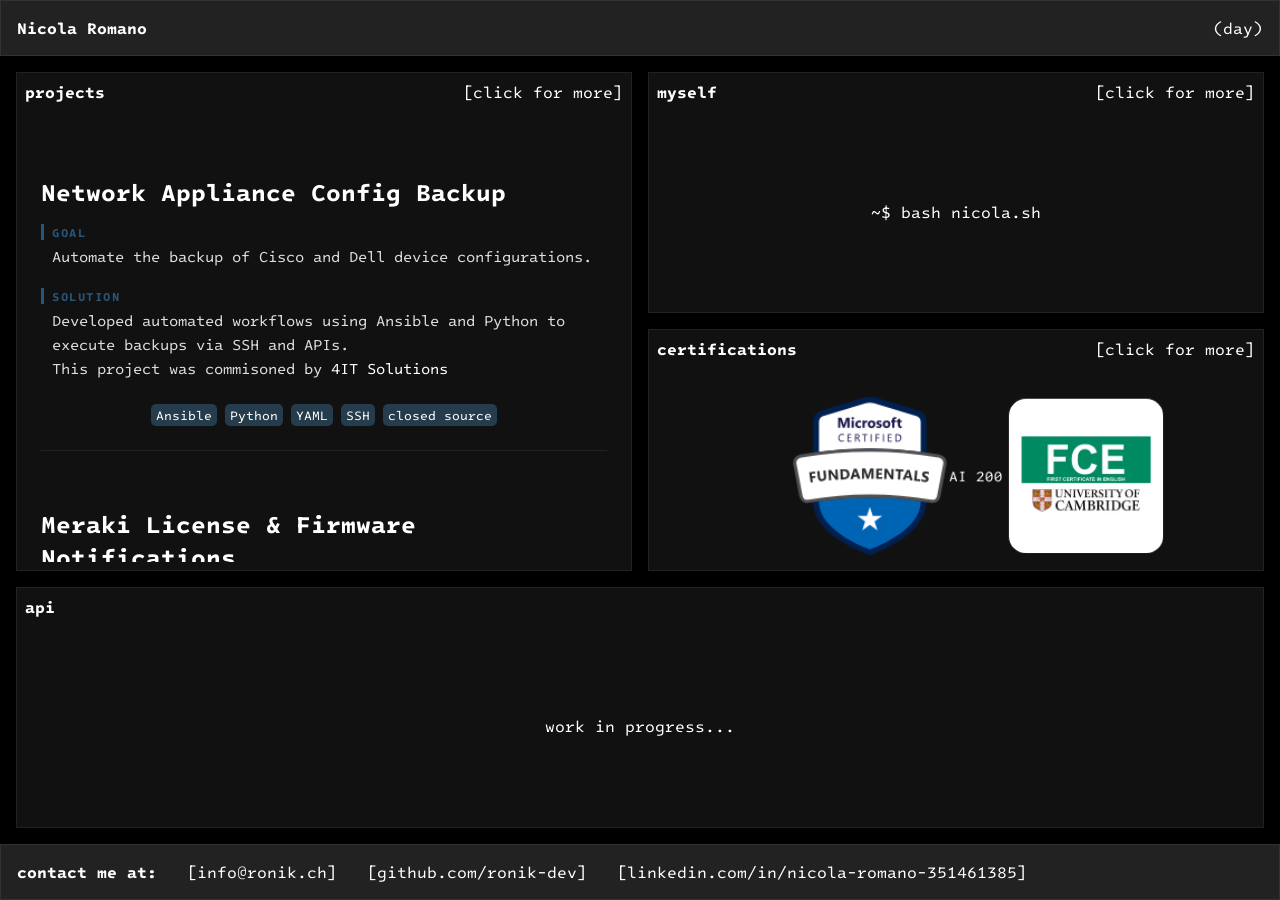
==== commit 061b56f3: "update" ====
--- a/index.html
+++ b/index.html
@@ -13,7 +13,6 @@
 				<link rel="preconnect" href="https://fonts.googleapis.com">
 				<link rel="preconnect" href="https://fonts.gstatic.com" crossorigin>
 
-				<!-- Theme applied before paint to avoid flash -->
 				<script>
 						(function() {
 								if (localStorage.getItem('theme') === 'light') {
@@ -38,13 +37,11 @@
 				<main class="main">
 						<div class="container">
 
-								<!-- Projects box: on mobile show a static summary instead of iframe -->
 								<div class="box project">
 										<a href="./projects.html">
 												<div class="box-title"><strong>projects</strong><span>[click for more]</span></div>
 												<div class="box-preview" aria-hidden="true">
 														<iframe title="Project showcase page" src="projects.html#main" loading="lazy" tabindex="-1"></iframe>
-														<!-- Mobile fallback — hidden on desktop via CSS -->
 														<ul class="mobile-preview" aria-label="Recent projects">
 																<li>Network Appliance Config Backup</li>
 																<li>Meraki License &amp; Firmware Notifications</li>
@@ -56,19 +53,16 @@
 										</a>
 								</div>
 
-								<!-- Timeline: static content, no change needed -->
-								<div class="box timeline">
-										<div class="box-title"><strong>timeline</strong></div>
+								<div class="box api">
+										<div class="box-title"><strong>api</strong></div>
 										<div class="box-center"><p>work in progress...</p></div>
 								</div>
 
-								<!-- Certifications box: on mobile show static summary instead of iframe -->
 								<div class="box certification">
 										<a href="./certifications.html">
 												<div class="box-title"><strong>certifications</strong><span>[click for more]</span></div>
 												<div class="box-preview" aria-hidden="true">
 														<iframe title="Certifications showcase page" scrolling="no" src="certifications.html#main" loading="lazy" tabindex="-1"></iframe>
-														<!-- Mobile fallback — hidden on desktop via CSS -->
 														<ul class="mobile-preview" aria-label="Certifications">
 																<li>Microsoft Azure AI-900</li>
 																<li>Cambridge B2 English</li>
@@ -78,7 +72,6 @@
 										</a>
 								</div>
 
-								<!-- Myself box -->
 								<div class="box myself">
 										<a href="./myself.html">
 												<div class="box-title"><strong>myself</strong><span>[click for more]</span></div>
@@ -89,11 +82,6 @@
 						</div>
 				</main>
 
-				<!--
-						Glitch SVG filter — only injected on non-touch devices.
-						On mobile this saves ~0 bytes of parse but eliminates the
-						continuous animation work done by the SVG animate elements.
-				-->
 				<svg class="glitch-defs" aria-hidden="true" focusable="false">
 						<defs>
 						<filter id="glitch" x="-10%" width="120%" y="0%" height="100%">
--- a/base-style.css
+++ b/base-style.css
@@ -112,10 +112,6 @@
   user-select: none;
 }
 
-footer span { user-select: none; }
-
-.link-prefix { user-select: text; }
-
 .main {
   display: flex;
   width: 100%;
--- a/index-style.css
+++ b/index-style.css
@@ -5,7 +5,7 @@
   padding: 1em;
   gap: 1em;
   grid-template-areas:
-    "project project timeline timeline"
+    "project project api api"
     "project project certification myself";
   grid-template-columns: repeat(4, 1fr);
   grid-template-rows: repeat(2, 1fr);
@@ -51,7 +51,7 @@
 }
 
 .project       { grid-area: project; }
-.timeline      { grid-area: timeline; }
+.api 		   { grid-area: api; }
 .certification { grid-area: certification; }
 .myself        { grid-area: myself; }
 
@@ -101,7 +101,7 @@
     grid-template-areas:
       "project project myself myself"
       "project project certification certification"
-      "timeline timeline timeline timeline";
+      "api api api api";
     grid-template-columns: repeat(4, 1fr);
     grid-template-rows: repeat(3, 1fr);
   }
@@ -121,7 +121,7 @@
       "project"
       "certification"
       "myself"
-      "timeline";
+      "api";
     grid-template-columns: 1fr;
     grid-template-rows: auto;
     overflow: visible;
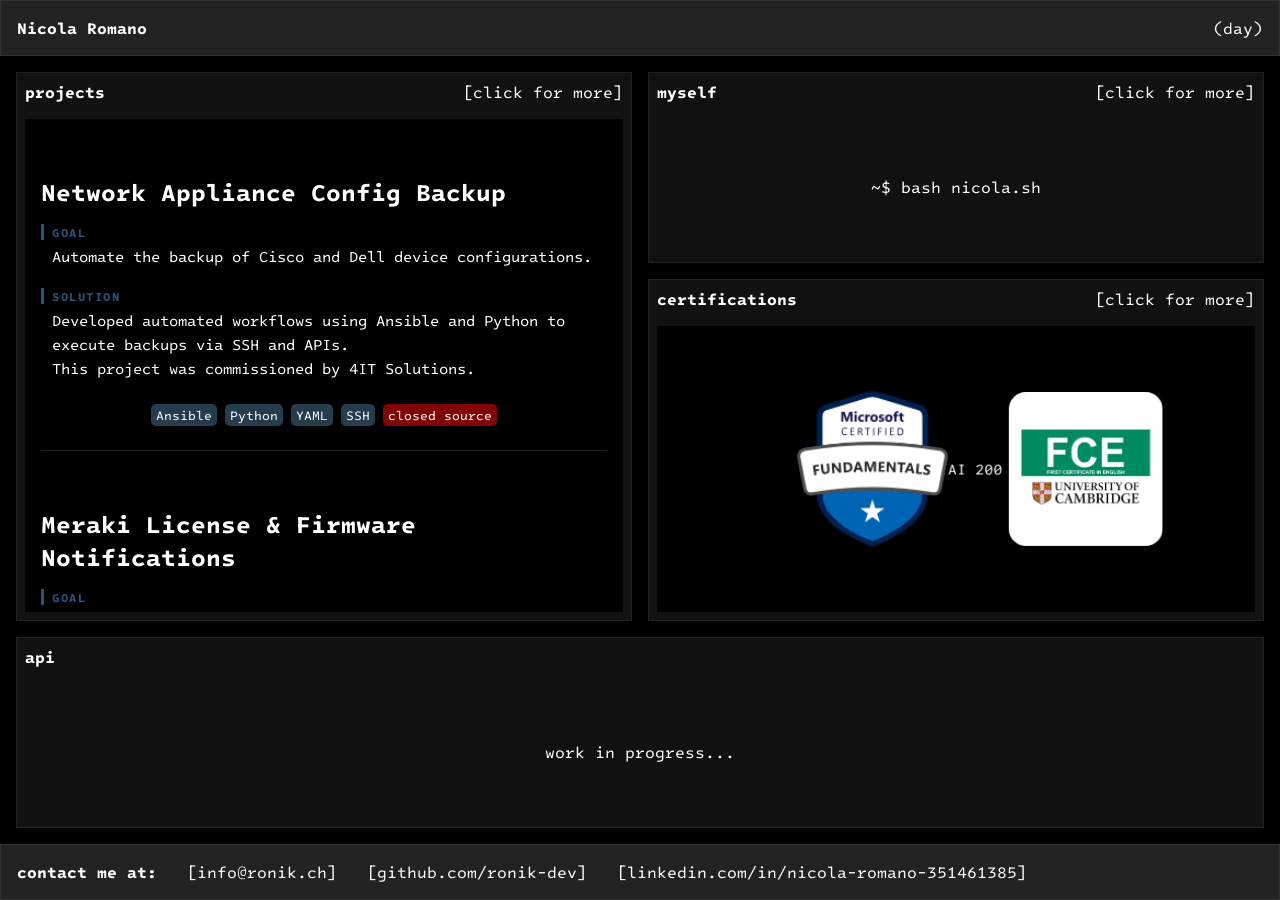
==== commit dc513cb3: "small footer and header position and size adjustments, color and description change of projects and " ====
--- a/index.html
+++ b/index.html
@@ -42,13 +42,10 @@
 												<div class="box-title"><strong>projects</strong><span>[click for more]</span></div>
 												<div class="box-preview" aria-hidden="true">
 														<iframe title="Project showcase page" src="projects.html#main" loading="lazy" tabindex="-1"></iframe>
-														<ul class="mobile-preview" aria-label="Recent projects">
-																<li>Network Appliance Config Backup</li>
-																<li>Meraki License &amp; Firmware Notifications</li>
-																<li>Mig Music Generation Dashboard</li>
-																<li>NASA Turbofan RUL Predictor</li>
-																<li>Multiagent Copilot RAG</li>
-														</ul>
+                                                        <p class="mobile-preview" aria-label="Recent projects">
+                                                        Take a look at my work over cloud automations, backend development and AI integration.<br></br>
+                                                            ... click for more
+                                                        </p>
 												</div>
 										</a>
 								</div>
@@ -63,11 +60,15 @@
 												<div class="box-title"><strong>certifications</strong><span>[click for more]</span></div>
 												<div class="box-preview" aria-hidden="true">
 														<iframe title="Certifications showcase page" scrolling="no" src="certifications.html#main" loading="lazy" tabindex="-1"></iframe>
-														<ul class="mobile-preview" aria-label="Certifications">
-																<li>Microsoft Azure AI-900</li>
-																<li>Cambridge B2 English</li>
-																<li>Azure AI-200 <em>(in progress)</em></li>
-														</ul>
+														<p class="mobile-preview" aria-label="Certifications">
+																My current and planned certifications
+                                                                <ul>
+                                                                    <li>Microsoft Azure AI-900</li>
+                                                                    <li>Azure AI-200 in progress) </li>
+                                                                    <li>Cambridge B2 English</li>
+                                                                </ul>
+                                                                ... click for more
+														</p>
 												</div>
 										</a>
 								</div>
@@ -75,7 +76,9 @@
 								<div class="box myself">
 										<a href="./myself.html">
 												<div class="box-title"><strong>myself</strong><span>[click for more]</span></div>
-												<div class="box-center"><p>~$ bash nicola.sh</p></div>
+												<div class="box-center">
+                                                    <p>~$ bash nicola.sh</p>
+                                                </div>
 										</a>
 								</div>
 
--- a/base-style.css
+++ b/base-style.css
@@ -88,9 +88,14 @@
   padding: 1em;
   width: 100%;
   box-sizing: border-box;
+  z-index: 10;
 }
 
-header { display: block; }
+header { 
+  display: block; 
+  position: sticky;
+  top: 0;
+}
 header a { float: right; }
 
 footer {
@@ -154,7 +159,6 @@
     gap: 1.5em;
     position: sticky;
     bottom: 0;
-    z-index: 10;
   }
 
   footer strong { display: none; }
@@ -166,7 +170,7 @@
     align-items: center;
     justify-content: center;
     
-    min-height: 44px;
+    min-height: 22px;
     min-width: 44px;
   }
 
@@ -174,7 +178,7 @@
 
   .link-icon {
     display: block;
-    width: 24px;
+    width: 22px;
     height: 24px;
   }
 }
--- a/index-style.css
+++ b/index-style.css
@@ -136,15 +136,9 @@
     min-height: 120px;
   }
 
-  iframe          { display: none; }
+  iframe { display: none; }
   .mobile-preview {
     display: block;
-    margin: 0;
-    padding: 0 0 0 1em;
-    list-style: disc;
-    opacity: 0.75;
-    font-size: 0.85rem;
-    line-height: 1.8;
   }
 
   .box-title span { display: none; }
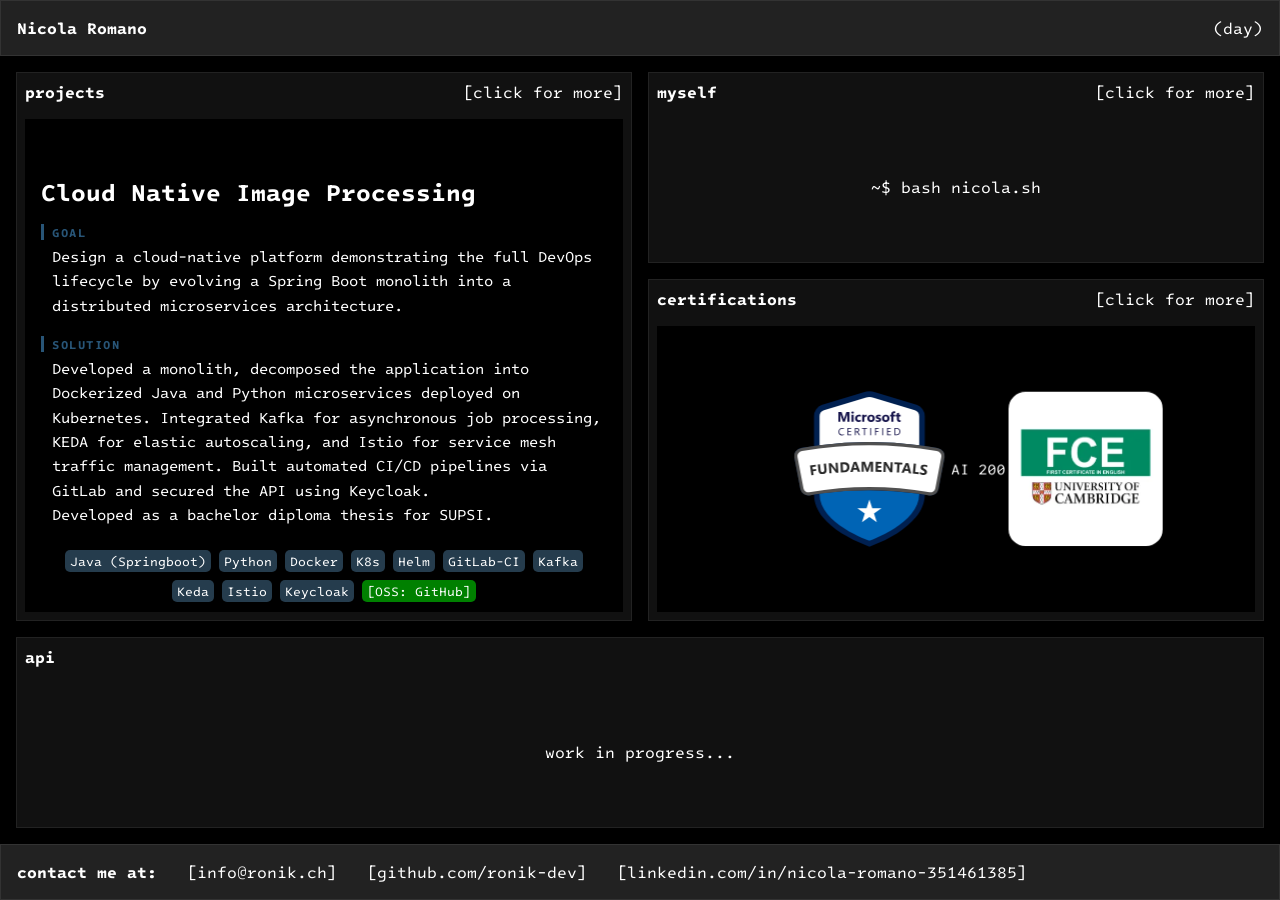
==== commit 9c4038b7: "simplified certifications page" ====
--- a/index.html
+++ b/index.html
@@ -59,7 +59,7 @@
 										<a href="./certifications.html">
 												<div class="box-title"><strong>certifications</strong><span>[click for more]</span></div>
 												<div class="box-preview" aria-hidden="true">
-														<iframe title="Certifications showcase page" scrolling="no" src="certifications.html#main" loading="lazy" tabindex="-1"></iframe>
+														<iframe title="Certifications showcase page" scrolling="no" src="badges.html#main" loading="lazy" tabindex="-1"></iframe>
 														<p class="mobile-preview" aria-label="Certifications">
 																My current and planned certifications
                                                                 <ul>
--- a/index-style.css
+++ b/index-style.css
@@ -132,8 +132,7 @@
 
   .box {
     padding: 1em;
-    height: auto;
-    min-height: 120px;
+    height: 200px;
   }
 
   iframe { display: none; }
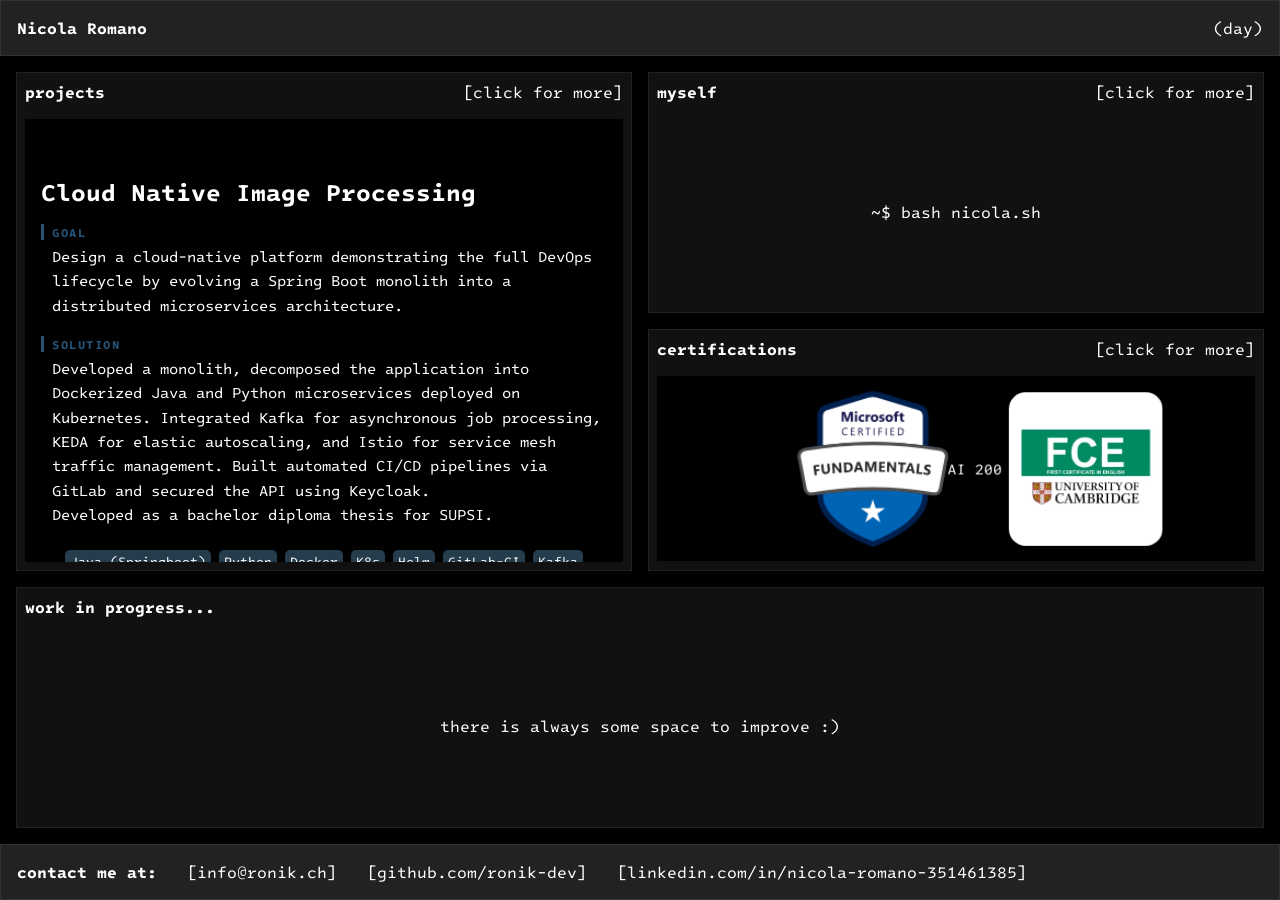
==== commit b517c565: "improved consistency between pages and mobile preview text" ====
--- a/index.html
+++ b/index.html
@@ -43,16 +43,15 @@
 												<div class="box-preview" aria-hidden="true">
 														<iframe title="Project showcase page" src="projects.html#main" loading="lazy" tabindex="-1"></iframe>
                                                         <p class="mobile-preview" aria-label="Recent projects">
-                                                        Take a look at my work over cloud automations, backend development and AI integration.<br></br>
-                                                            ... click for more
+                                                        Backend, Cloud, AI and more<br></br>
                                                         </p>
 												</div>
 										</a>
 								</div>
 
 								<div class="box api">
-										<div class="box-title"><strong>api</strong></div>
-										<div class="box-center"><p>work in progress...</p></div>
+										<div class="box-title"><strong>work in progress...</strong></div>
+										<div class="box-center"><p>there is always some space to improve :)</p></div>
 								</div>
 
 								<div class="box certification">
@@ -61,13 +60,7 @@
 												<div class="box-preview" aria-hidden="true">
 														<iframe title="Certifications showcase page" scrolling="no" src="badges.html#main" loading="lazy" tabindex="-1"></iframe>
 														<p class="mobile-preview" aria-label="Certifications">
-																My current and planned certifications
-                                                                <ul>
-                                                                    <li>Microsoft Azure AI-900</li>
-                                                                    <li>Azure AI-200 in progress) </li>
-                                                                    <li>Cambridge B2 English</li>
-                                                                </ul>
-                                                                ... click for more
+																Current and planned certifications
 														</p>
 												</div>
 										</a>
--- a/index-style.css
+++ b/index-style.css
@@ -137,7 +137,12 @@
 
   iframe { display: none; }
   .mobile-preview {
-    display: block;
+     display: flex;
+     text-align: center;
+     align-items: center;
+     height: 100%;
+     justify-content: center;
+     margin: 0;
   }
 
   .box-title span { display: none; }
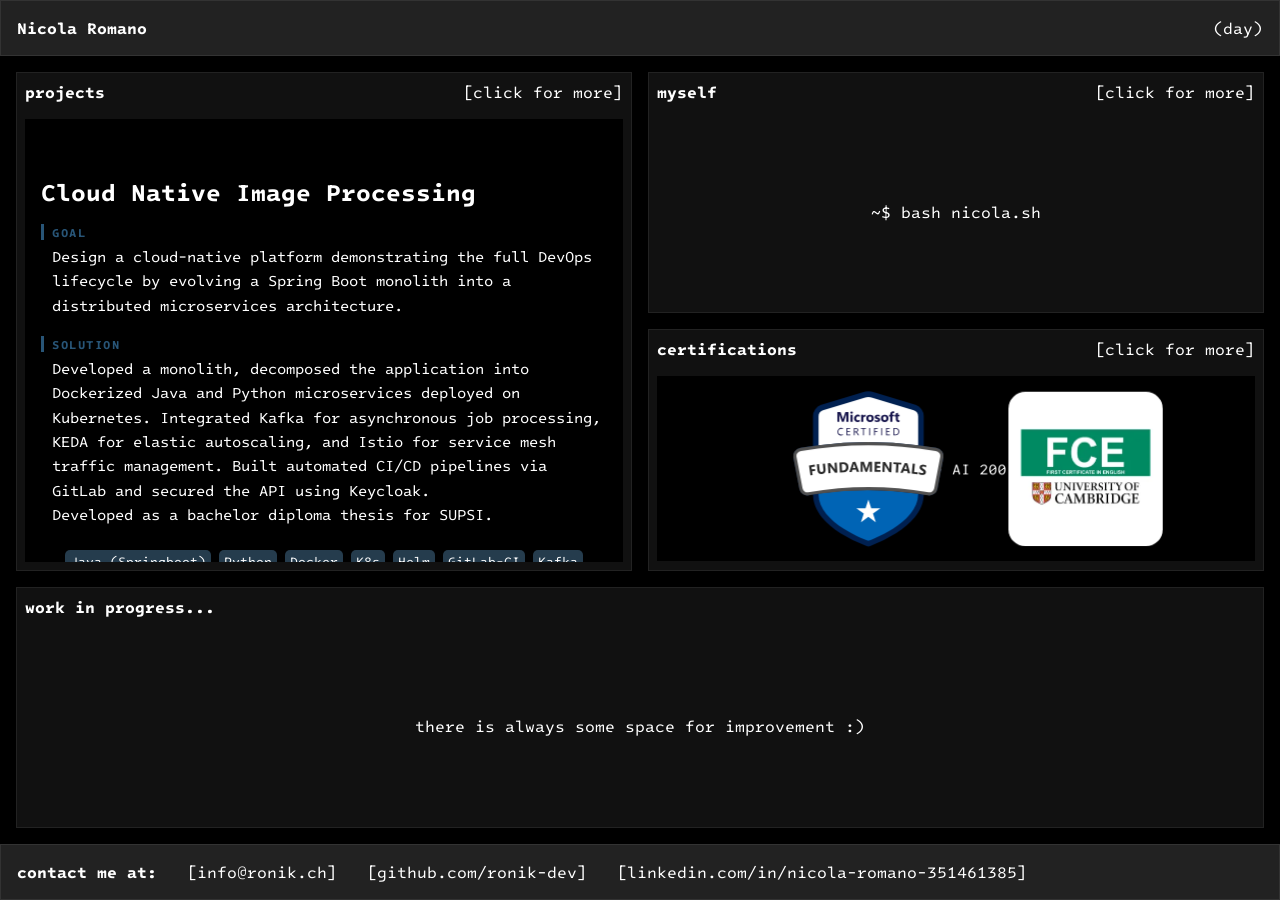
==== commit 9f54ee97: "minor changes to index and myself" ====
--- a/index.html
+++ b/index.html
@@ -51,7 +51,7 @@
 
 								<div class="box api">
 										<div class="box-title"><strong>work in progress...</strong></div>
-										<div class="box-center"><p>there is always some space to improve :)</p></div>
+										<div class="box-center"><p>there is always some space for improvement :)</p></div>
 								</div>
 
 								<div class="box certification">
